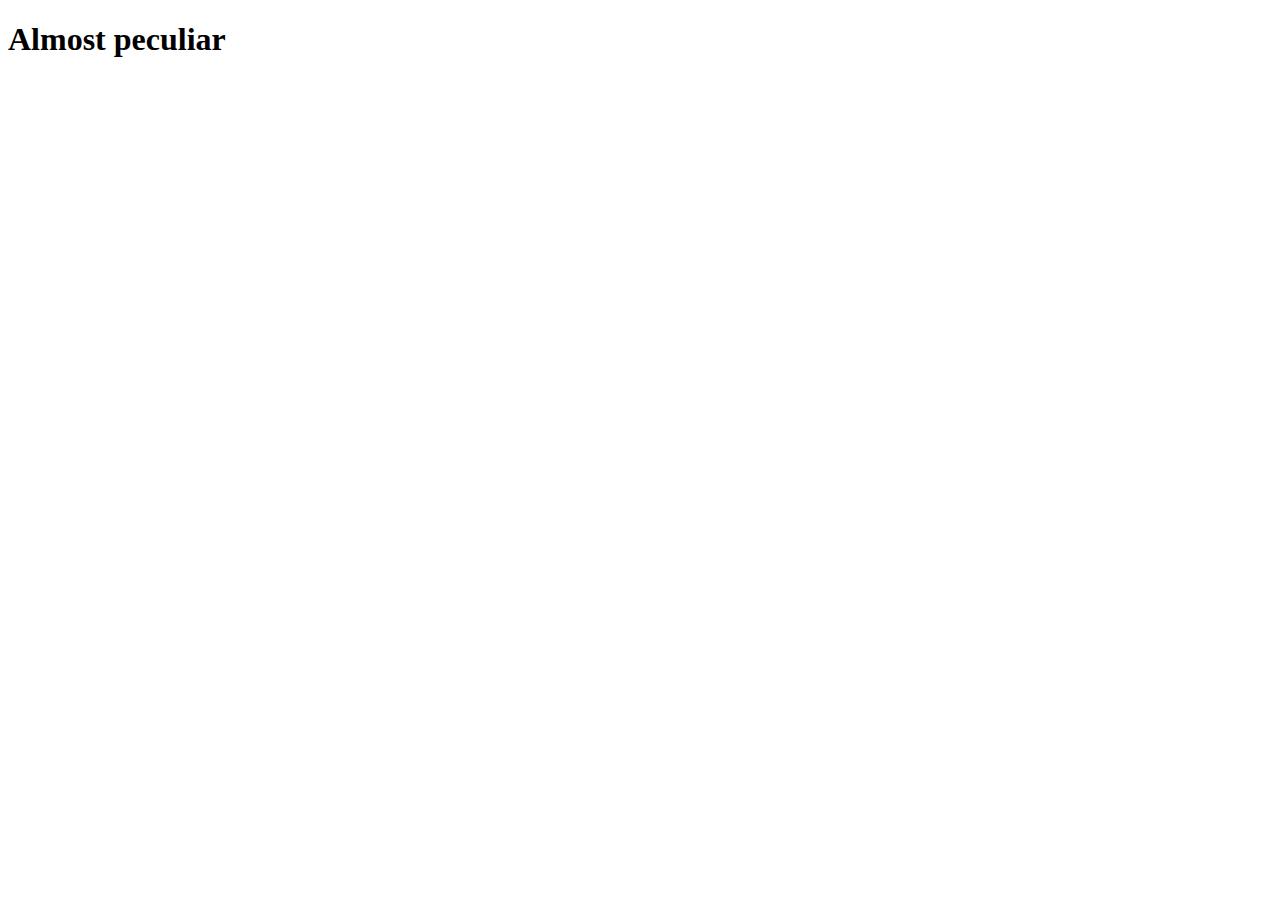
==== index.html @ ab3fd817 "Initial commit" ====
<!DOCTYPE html>
<html>
  <head>
    <meta charset="utf-8" />
    <meta name="viewport" content="width=device-width" />
    <title>Suspicious?</title>
  </head>
  <body>
    <h1>Almost peculiar</h1>
  </body>
</html>
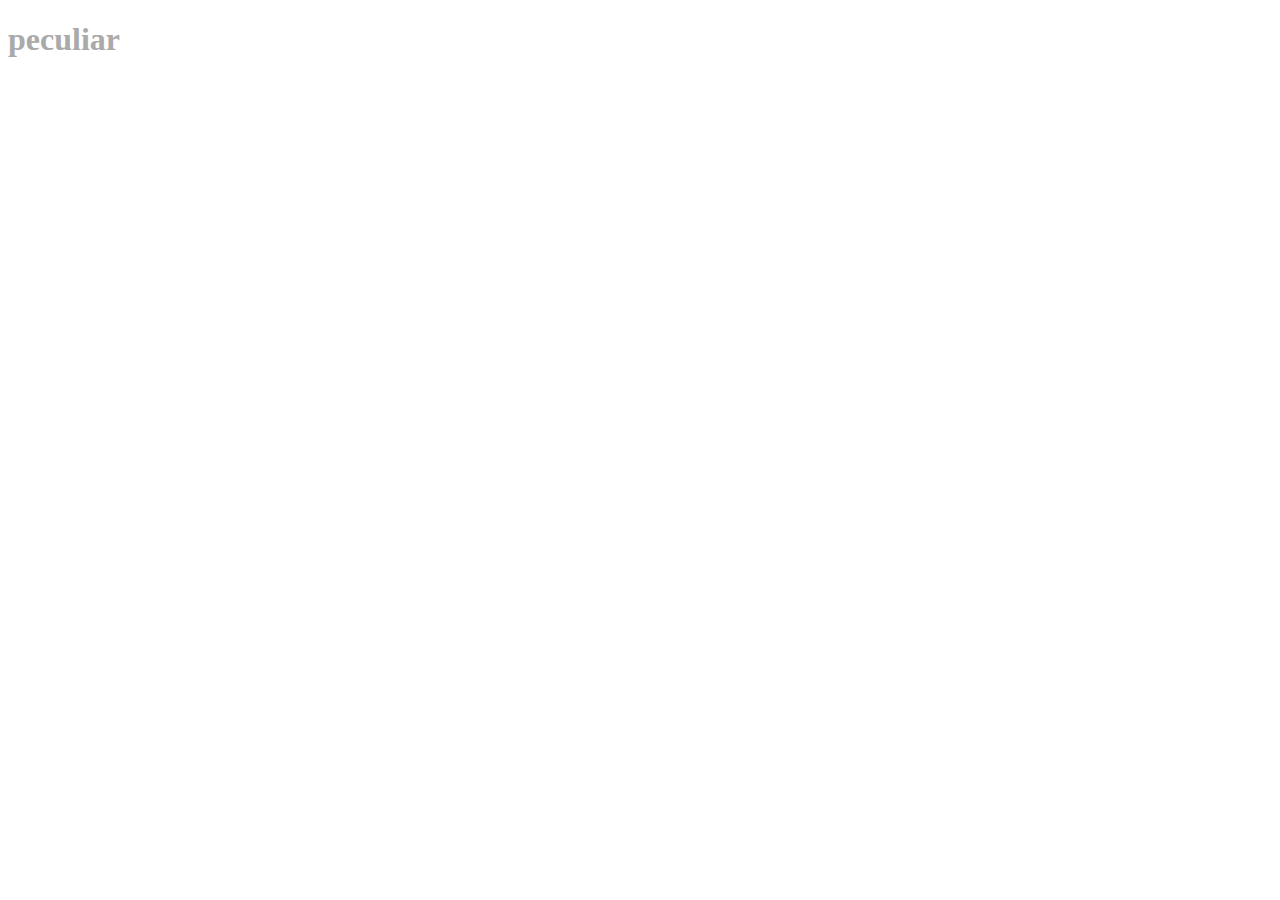
==== commit 97808363: "peculiar intensifies" ====
--- a/index.html
+++ b/index.html
@@ -4,8 +4,20 @@
     <meta charset="utf-8" />
     <meta name="viewport" content="width=device-width" />
     <title>Suspicious?</title>
+    <style>
+      main {
+        display: flex;
+        align-items: center;
+        justify-content: center;
+        height: 100vh;
+        width: 100vw;
+      }
+      h1 {
+        color: #aaa;
+      }
+    </style>
   </head>
   <body>
-    <h1>Almost peculiar</h1>
+    <h1>peculiar</h1>
   </body>
 </html>
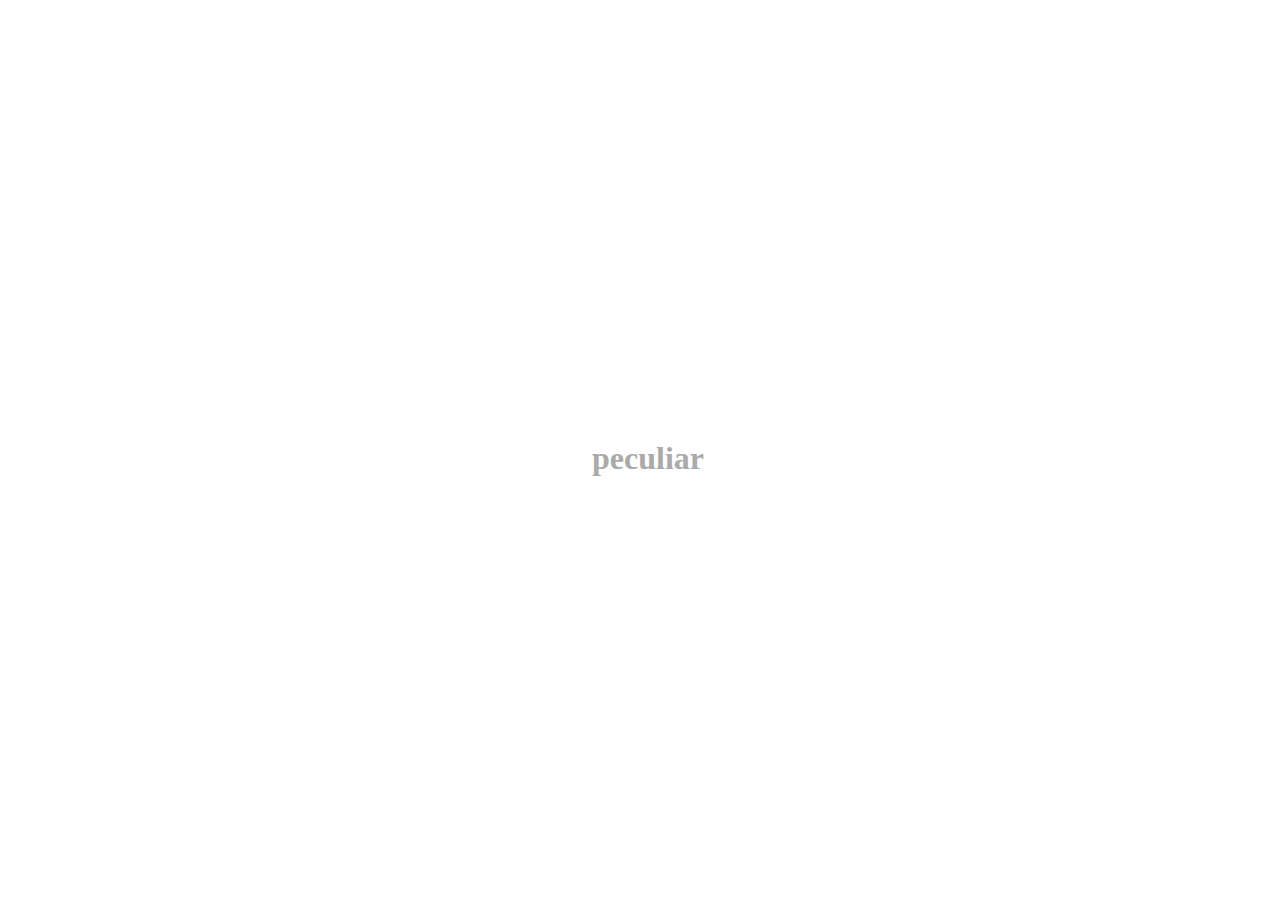
==== commit 91cadf81: "forgot the main" ====
--- a/index.html
+++ b/index.html
@@ -18,6 +18,8 @@
     </style>
   </head>
   <body>
-    <h1>peculiar</h1>
+    <main>
+      <h1>peculiar</h1>
+    </main>
   </body>
 </html>
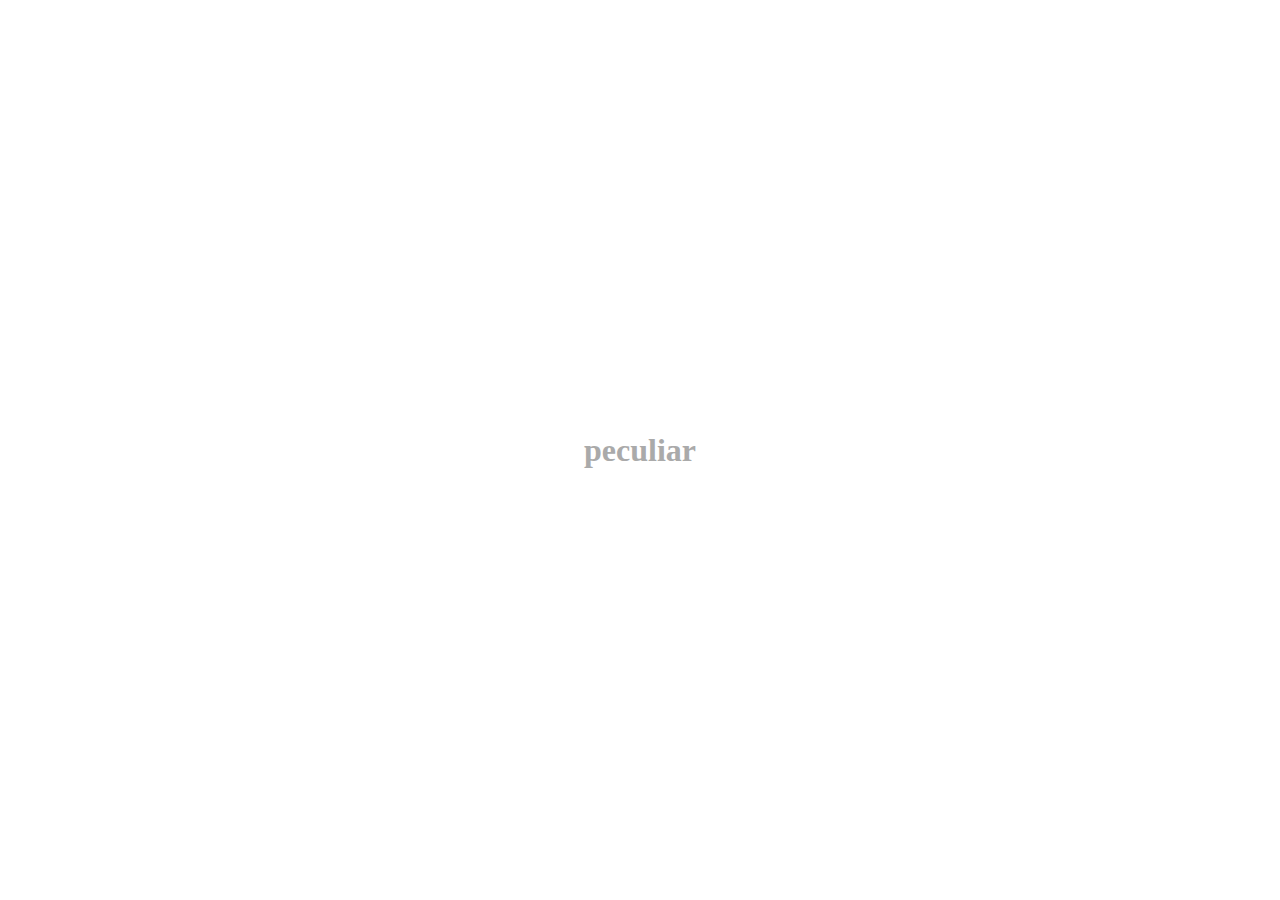
==== commit d876c52e: "No more margin on body" ====
--- a/index.html
+++ b/index.html
@@ -5,6 +5,9 @@
     <meta name="viewport" content="width=device-width" />
     <title>Suspicious?</title>
     <style>
+      body {
+        margin: 0;
+      }
       main {
         display: flex;
         align-items: center;
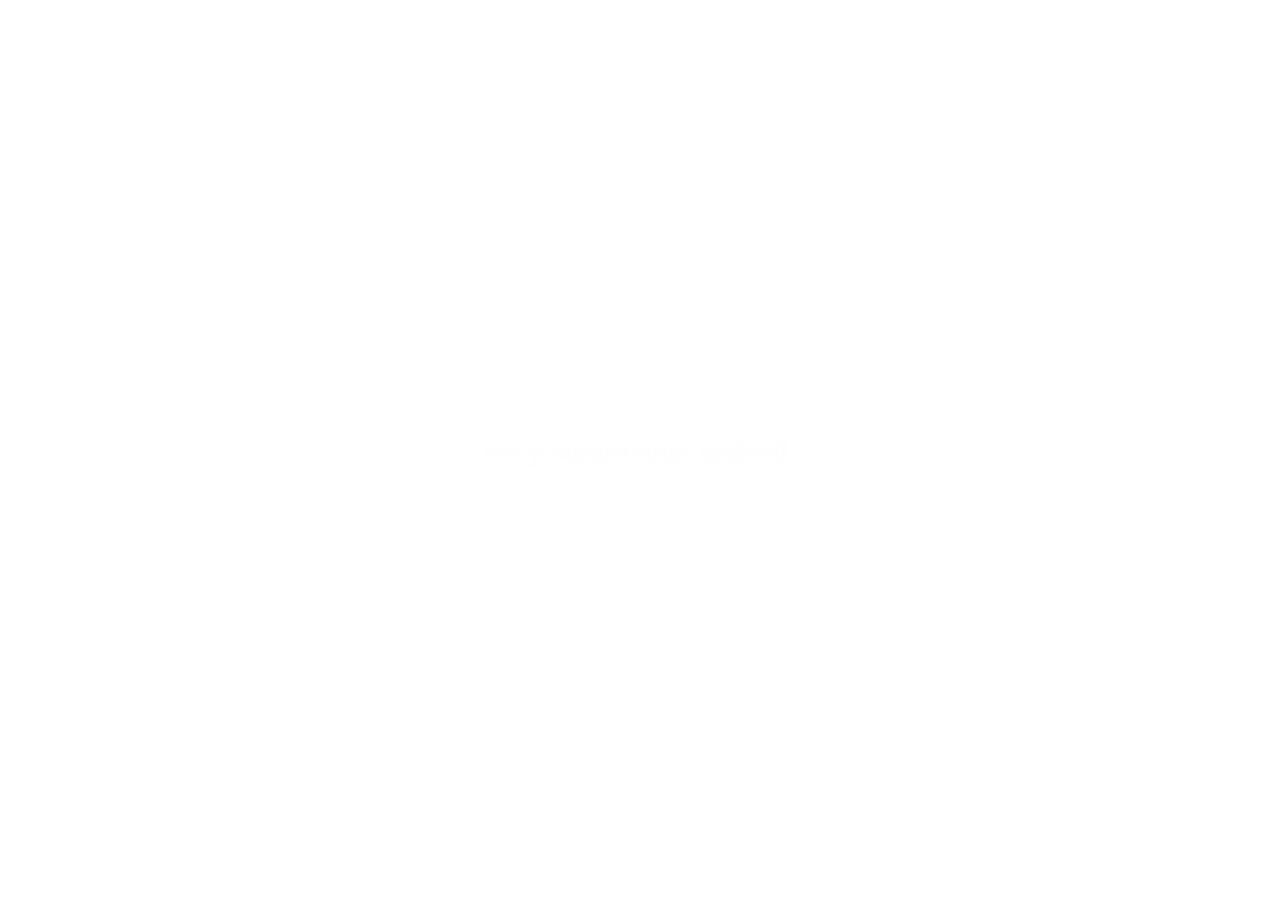
==== commit 4a508f88: "cleanup" ====
--- a/index.html
+++ b/index.html
@@ -16,13 +16,13 @@
         width: 100vw;
       }
       h1 {
-        color: #aaa;
+        color: #fefefe;
       }
     </style>
   </head>
   <body>
     <main>
-      <h1>peculiar</h1>
+      <h1>very suspicious indeed.</h1>
     </main>
   </body>
 </html>
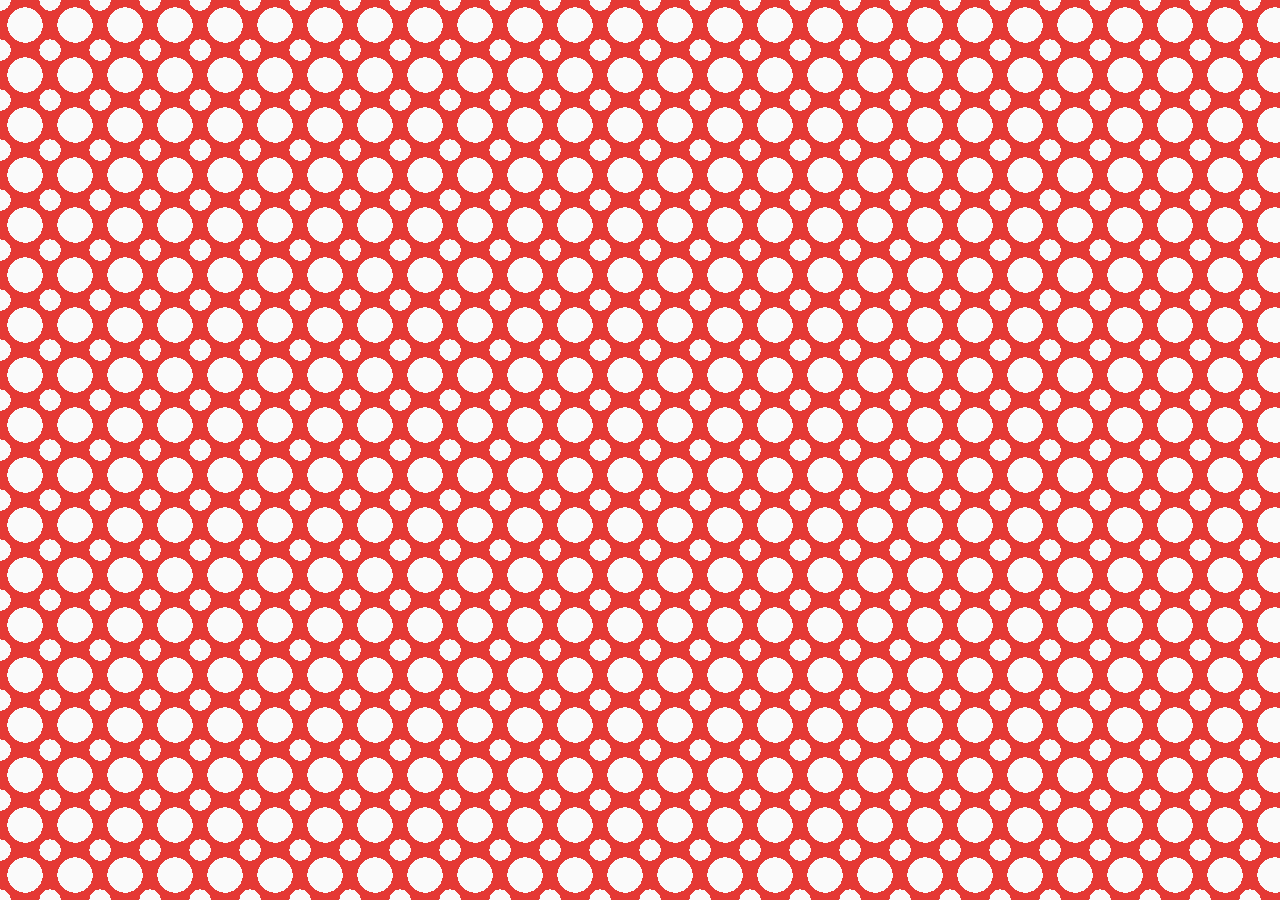
==== commit b600fc62: "Polka dots" ====
--- a/index.html
+++ b/index.html
@@ -7,22 +7,22 @@
     <style>
       body {
         margin: 0;
+        background-image: radial-gradient(#fafafa 50%, transparent 20%),
+            radial-gradient(#fafafa 30%, transparent 20%);
+        background-color: #e53935;
+        background-position: 0 0, 25px 25px;
+        background-size: 50px 50px;
       }
       main {
         display: flex;
-        align-items: center;
-        justify-content: center;
+        align-items: flex-end;
+        justify-content: flex-end;
         height: 100vh;
         width: 100vw;
-      }
-      h1 {
-        color: #fefefe;
       }
     </style>
   </head>
   <body>
-    <main>
-      <h1>very suspicious indeed.</h1>
-    </main>
+    <main>&nbsp;</main>
   </body>
 </html>
